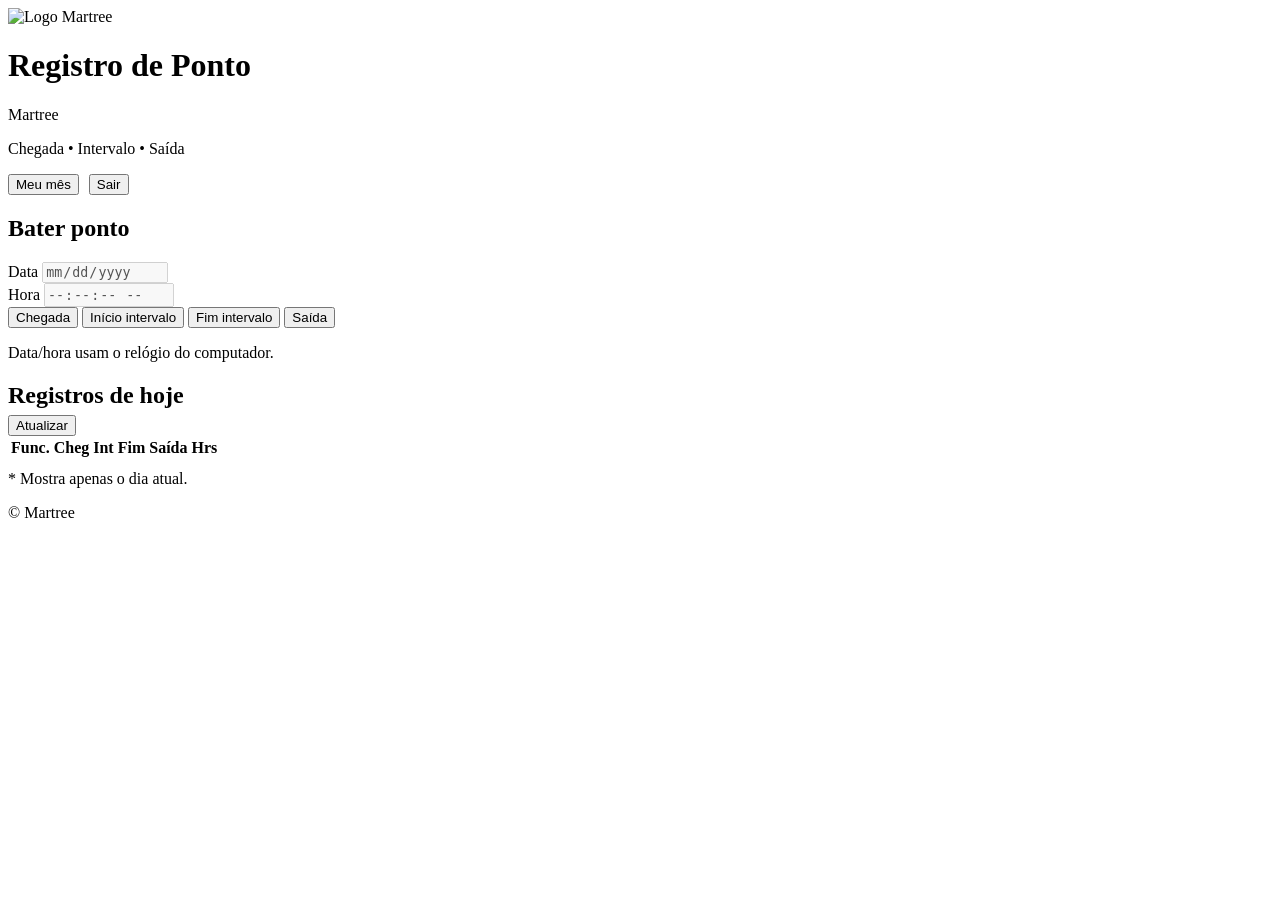
==== index.html @ bfd33714 "Create index.html" ====
<!doctype html>
<html lang="pt-br">
<head>
  <meta charset="utf-8" />
  <meta name="viewport" content="width=device-width, initial-scale=1" />
  <title>Registro de Ponto | Martree</title>
  <link rel="stylesheet" href="style.css" />
</head>
<body>

  <header class="top">
    <div class="topInner">

      <!-- ✅ Logo + Título + Empresa -->
      <div class="brand">
        <img src="assets/logo.png" alt="Logo Martree" class="logo" />

        <div class="topTitle">
          <h1>Registro de Ponto</h1>
          <p class="empresa">Martree</p>
          <p class="muted">Chegada • Intervalo • Saída</p>
          </div>
         </div>
      <div style="display:flex; gap:10px;">
    <button onclick="window.location.href='mes.html'" class="btn ghost">
      Meu mês
    </button>
        <button id="btnAdmin" onclick="window.location.href='./admin.html'" class="btn ghost" style="display:none;">
  Admin
</button>

    <button id="btnLogout" class="btn ghost" type="button">
      Sair
    </button>
  </div>
</div>
  </header>

  <main class="wrap compact">

    <section class="card">
      <h2>Bater ponto</h2>
      
      <div class="row">
        <div>
          <label>Data</label>
          <input id="date" type="date" disabled />
        </div>
        <div>
          <label>Hora</label>
          <input id="time" type="time" step="1" disabled />
        </div>
      </div>

      <div class="grid grid-compact">
        <button class="btn" data-type="CHEGADA" type="button">Chegada</button>
        <button class="btn" data-type="INI_INTERVALO" type="button">Início intervalo</button>
        <button class="btn" data-type="FIM_INTERVALO" type="button">Fim intervalo</button>
        <button class="btn danger" data-type="SAIDA" type="button">Saída</button>
      </div>

      <p id="msgIndex" class="msg"></p>
      <p class="muted small">Data/hora usam o relógio do computador.</p>
    </section>

    <section class="card">
      <div class="row between" style="gap:10px;">
        <div>
          <h2 style="margin-bottom:6px;">Registros de hoje</h2>
          <p class="muted small" id="todayLabel" style="margin:0;"></p>
        </div>
        <div class="actions">
          <button id="refreshToday" class="btn ghost" type="button">Atualizar</button>
        </div>
      </div>

      <div class="tableWrap compactTable">
        <table>
          <thead>
            <tr>
              <th>Func.</th>
              <th>Cheg</th>
              <th>Int</th>
              <th>Fim</th>
              <th>Saída</th>
              <th>Hrs</th>
            </tr>
          </thead>
          <tbody id="todayTbody"></tbody>
        </table>
      </div>

      <p class="muted small" style="margin-top:10px;">
        * Mostra apenas o dia atual.
      </p>
    </section>

  </main>

  <footer class="foot">
    <span class="muted small">© <span id="year"></span> Martree</span>
  </footer>

  <script src="https://cdn.jsdelivr.net/npm/@supabase/supabase-js@2"></script>
  <script>
    const supabaseUrl = "https://gnmwpudkvhsmtxmypuyt.supabase.co";
    const supabaseKey = "sb_publishable_ewFZG81p4bVSO3Koyhp_LQ_xI4bXPTc";
    window.supabaseClient = window.supabase.createClient(supabaseUrl, supabaseKey);
  </script>

  <script src="script.js?v=1"></script>
</body>
</html>
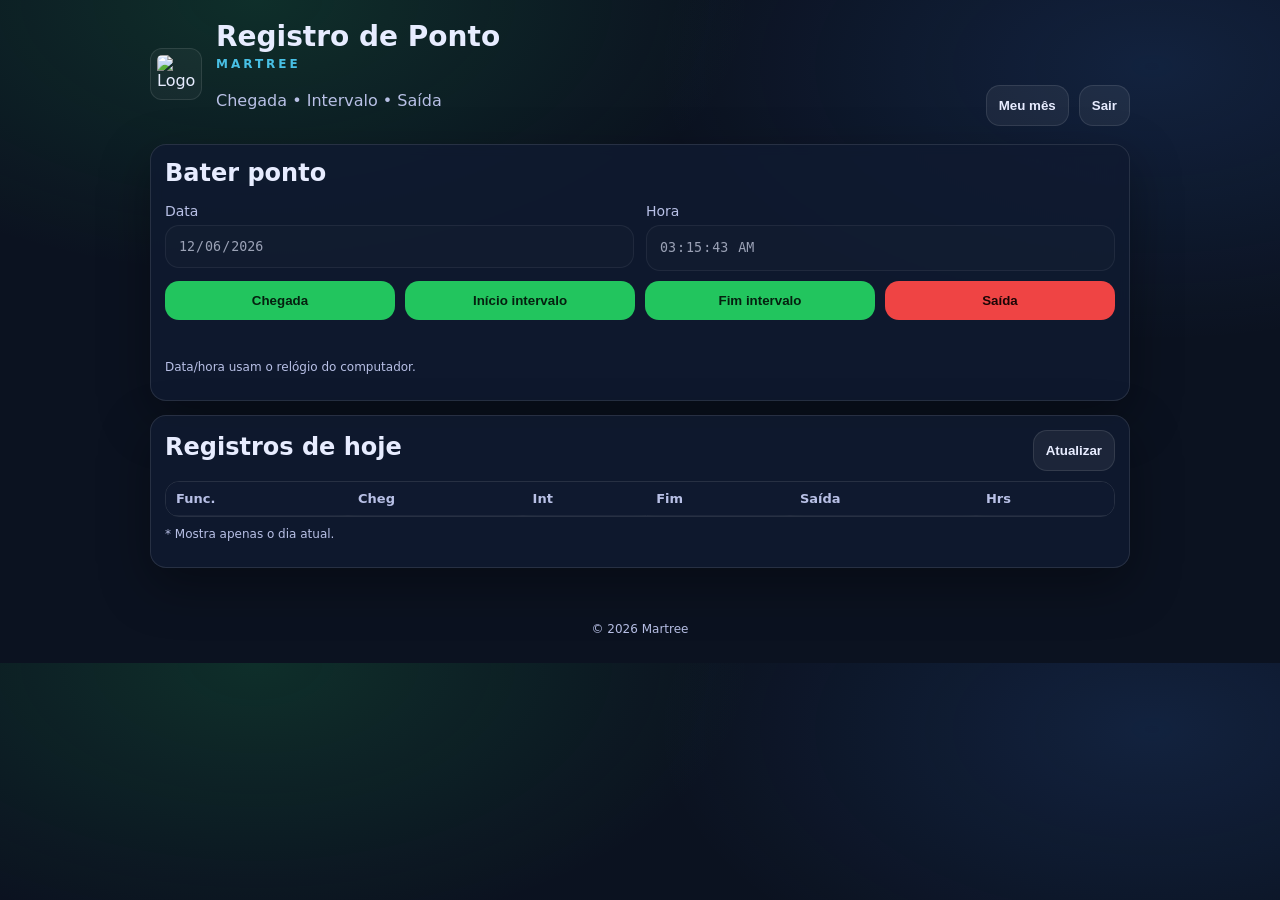
==== commit 2a1c5abe: "Update index.html" ====
--- a/index.html
+++ b/index.html
@@ -10,8 +10,6 @@
 
   <header class="top">
     <div class="topInner">
-
-      <!-- ✅ Logo + Título + Empresa -->
       <div class="brand">
         <img src="assets/logo.png" alt="Logo Martree" class="logo" />
 
@@ -19,28 +17,30 @@
           <h1>Registro de Ponto</h1>
           <p class="empresa">Martree</p>
           <p class="muted">Chegada • Intervalo • Saída</p>
-          </div>
-         </div>
+        </div>
+      </div>
+
       <div style="display:flex; gap:10px;">
-    <button onclick="window.location.href='mes.html'" class="btn ghost">
-      Meu mês
-    </button>
+        <button onclick="window.location.href='mes.html'" class="btn ghost">
+          Meu mês
+        </button>
+
         <button id="btnAdmin" onclick="window.location.href='./admin.html'" class="btn ghost" style="display:none;">
-  Admin
-</button>
+          Admin
+        </button>
 
-    <button id="btnLogout" class="btn ghost" type="button">
-      Sair
-    </button>
-  </div>
-</div>
+        <button id="btnLogout" class="btn ghost" type="button">
+          Sair
+        </button>
+      </div>
+    </div>
   </header>
 
   <main class="wrap compact">
 
     <section class="card">
       <h2>Bater ponto</h2>
-      
+
       <div class="row">
         <div>
           <label>Data</label>
@@ -102,12 +102,7 @@
   </footer>
 
   <script src="https://cdn.jsdelivr.net/npm/@supabase/supabase-js@2"></script>
-  <script>
-    const supabaseUrl = "https://gnmwpudkvhsmtxmypuyt.supabase.co";
-    const supabaseKey = "sb_publishable_ewFZG81p4bVSO3Koyhp_LQ_xI4bXPTc";
-    window.supabaseClient = window.supabase.createClient(supabaseUrl, supabaseKey);
-  </script>
-
+  <script src="supabase.js"></script>
   <script src="script.js?v=1"></script>
 </body>
 </html>
--- a/style.css
+++ b/style.css
@@ -0,0 +1,239 @@
+:root{
+  --bg:#0b1220; --card:#101a30; --text:#e7ecff; --muted:#b8c0e6;
+  --line:rgba(255,255,255,.10); --ok:#22c55e; --danger:#ef4444;
+  --shadow:0 18px 50px rgba(0,0,0,.35); --r:16px;
+
+  /* ✅ novo: destaque "Martree" */
+  --accent:#4cc9f0;
+}
+*{box-sizing:border-box}
+body{
+  margin:0; font-family:system-ui,Segoe UI,Roboto,Arial,sans-serif;
+  background: radial-gradient(900px 500px at 20% 0%, rgba(34,197,94,.16), transparent 55%),
+              radial-gradient(900px 500px at 90% 10%, rgba(59,130,246,.14), transparent 55%),
+              var(--bg);
+  color:var(--text);
+}
+
+/* ===== Header ===== */
+.top{padding:0}
+.topInner{
+  width:min(980px,92%);
+  margin:0 auto;
+  display:flex;
+  align-items:flex-end;
+  justify-content:space-between;
+  gap:14px;
+  padding:22px 0 8px;
+}
+.top h1{margin:0; font-size:28px; line-height:1.1}
+
+/* ✅ novo: Logo + títulos */
+.brand{
+  display:flex;
+  align-items:center;
+  gap:14px;
+}
+.logo{
+  width:52px;
+  height:52px;
+  object-fit:contain;
+  border-radius:12px;
+  background: rgba(255,255,255,.04);
+  border: 1px solid rgba(255,255,255,.10);
+  padding: 6px;
+}
+.topTitle{ display:flex; flex-direction:column; gap:4px; }
+.empresa{
+  margin:0;
+  font-size:12px;
+  letter-spacing:3px;
+  text-transform:uppercase;
+  font-weight:800;
+  color: var(--accent);
+  opacity:.95;
+}
+
+/* mantém seu layout */
+.wrap{
+  width:min(980px,92%);
+  margin:0 auto;
+  padding:14px 0 34px;
+  display:grid;
+  gap:14px;
+}
+
+/* ===== MODO COMPACTO (index) ===== */
+.wrap.compact{ padding-top:10px; }
+.wrap.compact .card{ padding:14px; }
+.wrap.compact h2{ margin-bottom:8px; }
+.wrap.compact label{ margin-top:8px; }
+.wrap.compact .grid{ margin-top:10px; }
+.wrap.compact .msg{ margin-top:8px; }
+
+.card{
+  background:rgba(16,26,48,.86);
+  border:1px solid var(--line);
+  border-radius:var(--r);
+  padding:16px;
+  box-shadow:var(--shadow);
+  backdrop-filter: blur(6px);
+}
+h2{margin:0 0 10px}
+label{display:block; margin:10px 0 6px; color:var(--muted); font-size:14px}
+
+input{
+  width:100%;
+  padding:12px;
+  border-radius:14px;
+  border:1px solid var(--line);
+  background:rgba(255,255,255,.04);
+  color:var(--text);
+  outline:none;
+}
+.row{display:grid; grid-template-columns:1fr 1fr; gap:12px}
+.row.between{grid-template-columns:1fr auto; align-items:center}
+.actions{display:flex; gap:10px; flex-wrap:wrap; justify-content:flex-end}
+
+.grid{
+  display:grid;
+  grid-template-columns:repeat(4,1fr);
+  gap:10px;
+  margin-top:12px;
+}
+.grid.grid-compact{ gap:10px; }
+
+.btn{
+  padding:12px;
+  border-radius:14px;
+  border:none;
+  background:var(--ok);
+  color:#05200f;
+  font-weight:800;
+  cursor:pointer;
+}
+.btn.ghost{
+  background:rgba(255,255,255,.06);
+  color:var(--text);
+  border:1px solid var(--line);
+}
+.btn.danger{background:var(--danger); color:#1b0606}
+
+.muted{color:var(--muted)}
+.small{font-size:12px}
+.msg{margin:10px 0 0; min-height:20px}
+
+.tableWrap{
+  overflow:auto;
+  border-radius:14px;
+  border:1px solid var(--line);
+  margin-top:10px;
+}
+table{width:100%; border-collapse:collapse; min-width:860px}
+th,td{padding:10px 12px; border-bottom:1px solid var(--line); text-align:left}
+th{color:var(--muted); font-size:13px}
+td{font-size:14px}
+
+.foot{padding:16px 0 26px; text-align:center; color: rgba(184,192,230,.9);}
+
+/* Inputs travados */
+input:disabled{
+  opacity:.65;
+  cursor:not-allowed;
+  background:rgba(255,255,255,.02);
+}
+button:disabled{
+  opacity:.55;
+  cursor:not-allowed;
+}
+
+/* ===== Responsivo ===== */
+@media (max-width:900px){
+  .grid{grid-template-columns:repeat(2,1fr)}
+  .row{grid-template-columns:1fr}
+  .row.between{grid-template-columns:1fr}
+  .actions{justify-content:flex-start}
+  .topInner{flex-direction:column; align-items:flex-start;}
+}
+
+/* ===== CELULAR ===== */
+@media (max-width:560px){
+  .topInner{
+    width:min(980px,94%);
+    padding:16px 0 6px;
+    gap:10px;
+  }
+  .top h1{ font-size:20px; }
+  .muted{ line-height:1.2; }
+
+  /* ✅ novo: ajusta logo no celular */
+  .brand{ gap:12px; }
+  .logo{ width:44px; height:44px; border-radius:12px; padding:6px; }
+  .empresa{ font-size:11px; letter-spacing:2.5px; }
+
+  .wrap{
+    width:min(980px,94%);
+    padding:10px 0 24px;
+    gap:12px;
+  }
+  .card{ padding:12px; border-radius:14px; }
+  label{ font-size:13px; margin:8px 0 6px; }
+  input{ padding:11px; border-radius:12px; }
+
+  .grid{ grid-template-columns:repeat(2,1fr); gap:10px; }
+  .btn{ padding:12px 10px; border-radius:12px; font-size:14px; }
+
+  .actions{ gap:8px; }
+  .btn.ghost{ width:100%; }
+}
+
+/* ===== Polish ===== */
+:where(a, button, input):focus-visible{
+  outline: 3px solid rgba(34,197,94,.55);
+  outline-offset: 2px;
+}
+.btn{
+  transition: transform .06s ease, filter .15s ease, background .15s ease, border-color .15s ease;
+}
+.btn:hover{ filter: brightness(1.05); }
+.btn:active{ transform: translateY(1px); }
+.btn.ghost:hover{ background: rgba(255,255,255,.09); }
+input::placeholder{ color: rgba(184,192,230,.65); }
+input:hover{ border-color: rgba(255,255,255,.18); }
+
+thead th{
+  position: sticky;
+  top: 0;
+  background: rgba(16,26,48,.95);
+  backdrop-filter: blur(6px);
+  z-index: 1;
+}
+tbody tr:nth-child(even){ background: rgba(255,255,255,.02); }
+tbody tr:hover{ background: rgba(34,197,94,.06); }
+
+/* ===== TABELA DE HOJE (compacta e abreviada) ===== */
+.tableWrap.compactTable table{
+  min-width: 0; /* permite ficar compacta */
+}
+.tableWrap.compactTable th,
+.tableWrap.compactTable td{
+  padding: 9px 10px;
+  font-size: 13px;
+  white-space: nowrap;
+}
+
+.tdName{
+  max-width: 260px;
+  overflow: hidden;
+  text-overflow: ellipsis;
+}
+@media (max-width:560px){
+  .tdName{ max-width: 150px; }
+  .tableWrap.compactTable th,
+  .tableWrap.compactTable td{
+    padding: 8px 8px;
+    font-size: 12px;
+  }
+}
+.pos{ color: #22c55e; font-weight: 800; }
+.neg{ color: #ef4444; font-weight: 800; }
